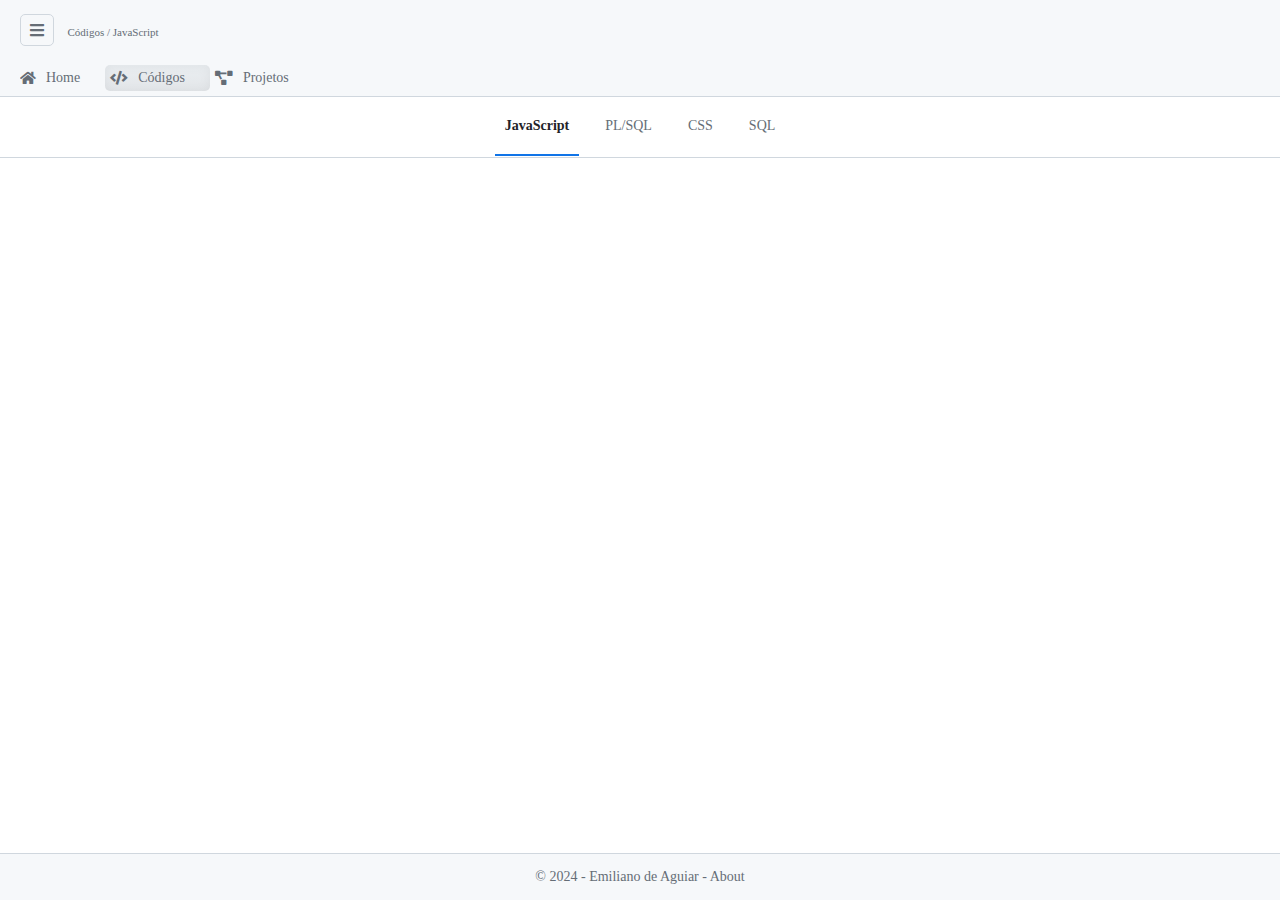
==== index.html @ 9755bfad "Add files via upload" ====
<!DOCTYPE html>
<html lang="en">
<head>
  <meta charset="UTF-8">
  <meta name="viewport" content="width=device-width, initial-scale=1.0">
  <link rel="stylesheet" href="css/styles.css">
  <link rel="stylesheet" href="https://use.fontawesome.com/releases/v5.12.1/css/all.css" crossorigin="anonymous">
  <title>CSS Grid Example</title>
</head> 
<body>
  <div class="grid-container">
    <header >
      <div class="header"> 
        <div>
            <i class="fas fa-bars" title="Menu"></i>
            <span class="path">Códigos / JavaScript</span>
        </div>
        <div></div>
        <div></div>
      </div>
      <div >
          <nav class="nav-bar">
            <div class="icon-item">
                <i class="fas fa-home"></i>
                <span >Home </span>
            </div>
            <div class="icon-item icon-item-active">
                <i class="fas fa-code"></i>
                <span>Códigos</span>
            </div>
            <div class="icon-item">
              <i class="fas fa-project-diagram"></i>
                <span>Projetos</span>
            </div>
           
            
          </nav>
      </div>

    </header>
    <main class="content">
         <nav class="nav-bar-list">
              <div class="nav-bar-list-active">JavaScript</div>
              <div>PL/SQL</div>
              <div>CSS</div>
              <div>SQL</div>
        </nav> 
    </main>
    <footer class="footer">© 2024 - Emiliano de Aguiar - About</footer>
  </div>
</body>
</html>
---- css/styles.css ----
:root{
   --border: #d0d7de;
   --primary: #1074e7;
}

body {
    margin: 0;
    font-family:  'sans-serif','Tahoma';
    color:#656d76;
}
  
.grid-container {
    display: grid;
    grid-template-areas:
      'header'
      'content'
      'footer';
    grid-template-rows: auto 1fr auto; /* Define a altura específica para header e footer */
    min-height: 100vh;
}

.header {
    display: flex;
    height:60px;
    grid-area: header;
    background-color: #f6f8fa;
    
    text-align: center;
    font-size:14px;
    align-items: center;
}

.header div:nth-child(1){
  flex:1.5;
}
.header div:nth-child(2){
  flex :8;
}
.header div:nth-child(3){
  flex :1;
}

.header div i{
    font-size:16px;
    border:1px solid var(--border);
    border-radius:5px;
    cursor:pointer;
    margin-left:5px;
    padding: 7px; 
    padding-left:9px; 
    padding-right:9px; 
}

.header div i:hover{
    color:#1074e7;
}

.header div:nth-child(1){
    text-align: left;
    margin-left:15px;
}
.header div:nth-child(2){
    flex :2;
}

.nav-bar{
  display:flex;
  font-size:14px;
  background-color: #f6f8fa;
  padding:5px;
  border-bottom: 1px solid var(--border);
}

.icon-item{
  font-size:14px;
  display: flex;
  align-items: center;
  cursor:pointer;
}

.icon-item:first-child{
  margin-left:10px;
}

.icon-item:hover{
    background:#eaeef1;
    border-radius:5px;
}

.icon-item i {
    margin:5px;
    font-size:14px;
}

.icon-item span{
    margin:5px;
    padding-right:10px;
    margin-right:15px;
}

.icon-item-active{
    background:#e3e6e9;
    border-radius:5px;
    background: linear-gradient(to bottom, #eaeef1, #e3e6e9);
    box-shadow: inset 0 1px 12px rgba(0, 0, 0, 0.05);
}

.icon-item-active:active{
  background: linear-gradient(to bottom, #e3e6e9, #d8dbe0);
  box-shadow: 0 2px 4px rgba(0, 0, 0, 0.1);
}


.content {
    grid-area: content;
}

.footer {
    grid-area: footer;
    background-color: #f6f8fa;
    border-top:1px solid var(--border);
    padding: 15px;
    text-align: center;
    font-size:14px;
}


.nav-bar-list{
    font-size:14px;
    display:flex;
    align-items: center;
    justify-content: center;
    height:60px;
    border-bottom:1px solid var(--border);
}

.nav-bar-list div{
    padding:10px;
    padding-top:20px;
    padding-bottom:20px;
    border-bottom:2px solid white;
    margin:8px;
}

.nav-bar-list div:hover{
    color:black;
    cursor:pointer;
    border-bottom:2px solid var(--border);
}

.nav-bar-list-active {
  font-weight: bold;
  color:#1f2328;
  border-bottom:2px solid var(--primary) !important;
}



.search-container {
  display: flex;
  align-items: center;
  background-color: #fff;
  border: 1px solid #ccc;
  border-radius: 5px;
  box-shadow: 0 2px 4px rgba(0, 0, 0, 0.1);
  max-width: 250px;
}

.search-input {
  border: none;
  outline: none;
  padding: 8px;
  width: 150px;
  height:15px;
  border-radius: 5px 0 0 5px;
  flex:2;
}

.search-button {
  border:0px;
  border-radius: 0 5px 5px 0;
  cursor: pointer;
  height: 32px;
}

.search-button i{
   color:#656d76;
   border:0 !important;
}
  
.path{
   font-size:11px;
   margin-left:10px;
}
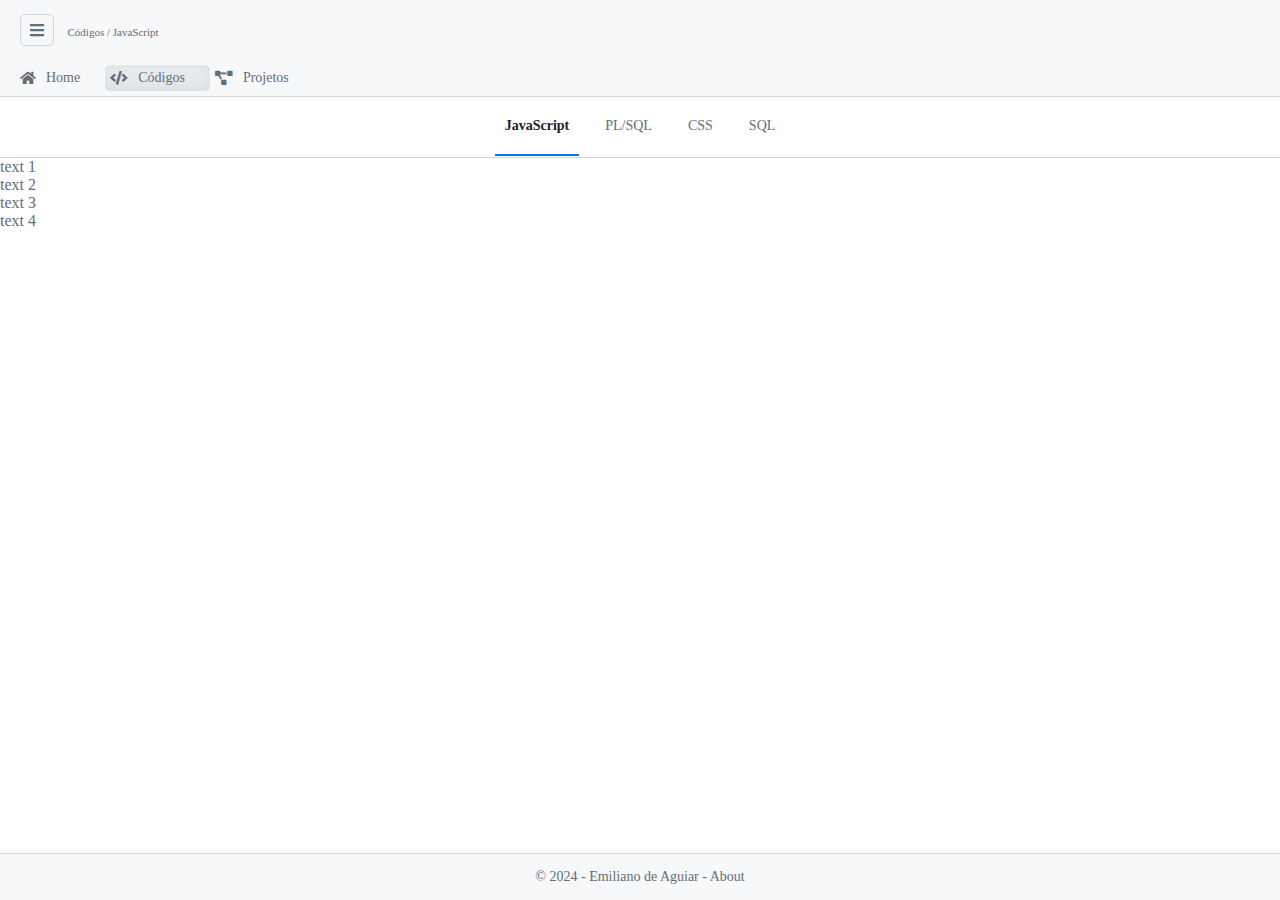
==== commit dbb5baec: "Add files via upload" ====
--- a/index.html
+++ b/index.html
@@ -39,14 +39,21 @@
 
     </header>
     <main class="content">
-         <nav class="nav-bar-list">
+         <nav class="nav-bar-list"> 
               <div class="nav-bar-list-active">JavaScript</div>
               <div>PL/SQL</div>
               <div>CSS</div>
               <div>SQL</div>
-        </nav> 
+        </nav>
+        <div>
+            <div>text 1</div>
+            <div>text 2</div>
+            <div>text 3</div>
+            <div>text 4</div>
+        </div>
     </main>
     <footer class="footer">© 2024 - Emiliano de Aguiar - About</footer>
   </div>
 </body>
 </html>
+<script src="js/main.js"></script>
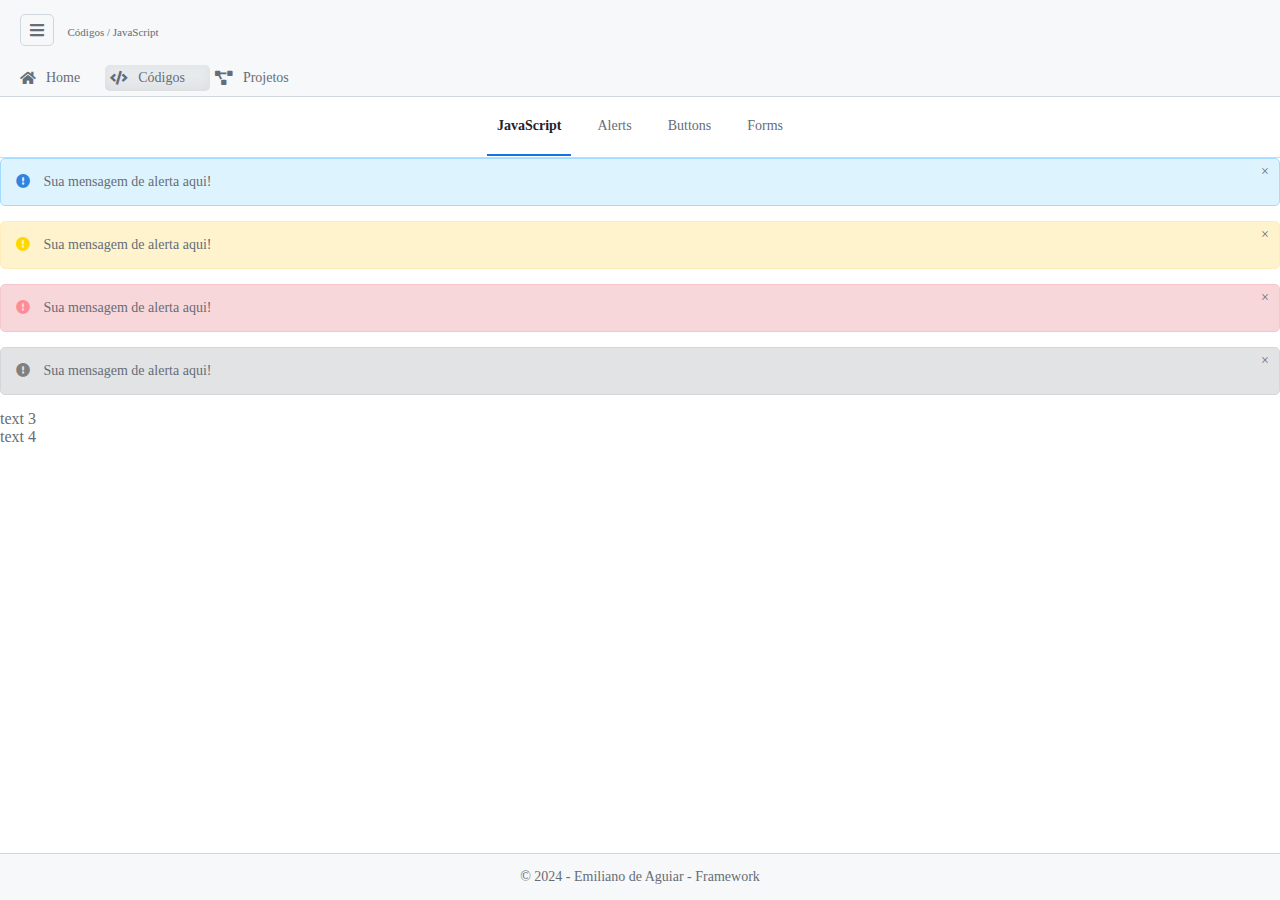
==== commit 30cb9a13: "Add files via upload" ====
--- a/index.html
+++ b/index.html
@@ -41,18 +41,39 @@
     <main class="content">
          <nav class="nav-bar-list"> 
               <div class="nav-bar-list-active">JavaScript</div>
-              <div>PL/SQL</div>
-              <div>CSS</div>
-              <div>SQL</div>
+              <div>Alerts</div>
+              <div>Buttons</div>
+              <div>Forms</div>
         </nav>
         <div>
-            <div>text 1</div>
-            <div>text 2</div>
+            <div></div>
+            <div>
+                <div class="alert alert-success">
+                  <span class="alert-close" onclick="this.parentNode.style.display='none'">&times;</span>
+                  <i class="fas fa-exclamation-circle"></i>
+                  <span>Sua mensagem de alerta aqui!</span>
+                </div>
+                <div class="alert alert-warning">
+                  <span class="alert-close" onclick="this.parentNode.style.display='none'">&times;</span>
+                  <i class="fas fa-exclamation-circle"></i>
+                  <span>Sua mensagem de alerta aqui!</span>
+                </div>
+                <div class="alert alert-danger">
+                  <span class="alert-close" onclick="this.parentNode.style.display='none'">&times;</span>
+                  <i class="fas fa-exclamation-circle"></i>
+                  <span>Sua mensagem de alerta aqui!</span>
+                </div>
+                <div class="alert alert-info">
+                  <span class="alert-close" onclick="this.parentNode.style.display='none'">&times;</span>
+                  <i class="fas fa-exclamation-circle"></i>
+                  <span>Sua mensagem de alerta aqui!</span>
+                </div>
+            </div>
             <div>text 3</div>
             <div>text 4</div>
         </div>
     </main>
-    <footer class="footer">© 2024 - Emiliano de Aguiar - About</footer>
+    <footer class="footer">© 2024 - Emiliano de Aguiar - Framework</footer>
   </div>
 </body>
 </html>
--- a/css/styles.css
+++ b/css/styles.css
@@ -191,4 +191,62 @@
 .path{
    font-size:11px;
    margin-left:10px;
-}+   white-space: nowrap;
+}
+
+.alert {
+  position: relative;
+  padding: 15px;
+  border-radius: 5px;
+  margin-bottom: 15px;
+  font-size: 14px
+}
+
+.alert i{
+    margin-right:10px;
+}
+
+.alert-success{
+  background-color: #ddf4ff;
+  border: 1px solid #a3daff;
+}
+
+.alert-success i {
+  color: #3183e1; /* Cor do ícone de alerta */
+}
+
+.alert-warning {
+  background-color: #fff3cd; 
+  border: 1px solid #ffeeba;
+}
+
+.alert-warning i{
+  color: gold;
+}
+
+.alert-danger {
+  background-color: #f8d7da; 
+  border: 1px solid #f5c6cb;
+}
+
+.alert-danger i{
+  color: #fd8c97;
+}
+
+.alert-info {
+  background-color: #e2e3e5; /* Cor de fundo para informação */
+  border: 1px solid #d3d6db;
+}
+
+.alert-info i{
+  color: gray;
+}
+
+.alert-close {
+  position: absolute;
+  top: 5px;
+  right: 10px;
+  cursor: pointer;
+}
+
+
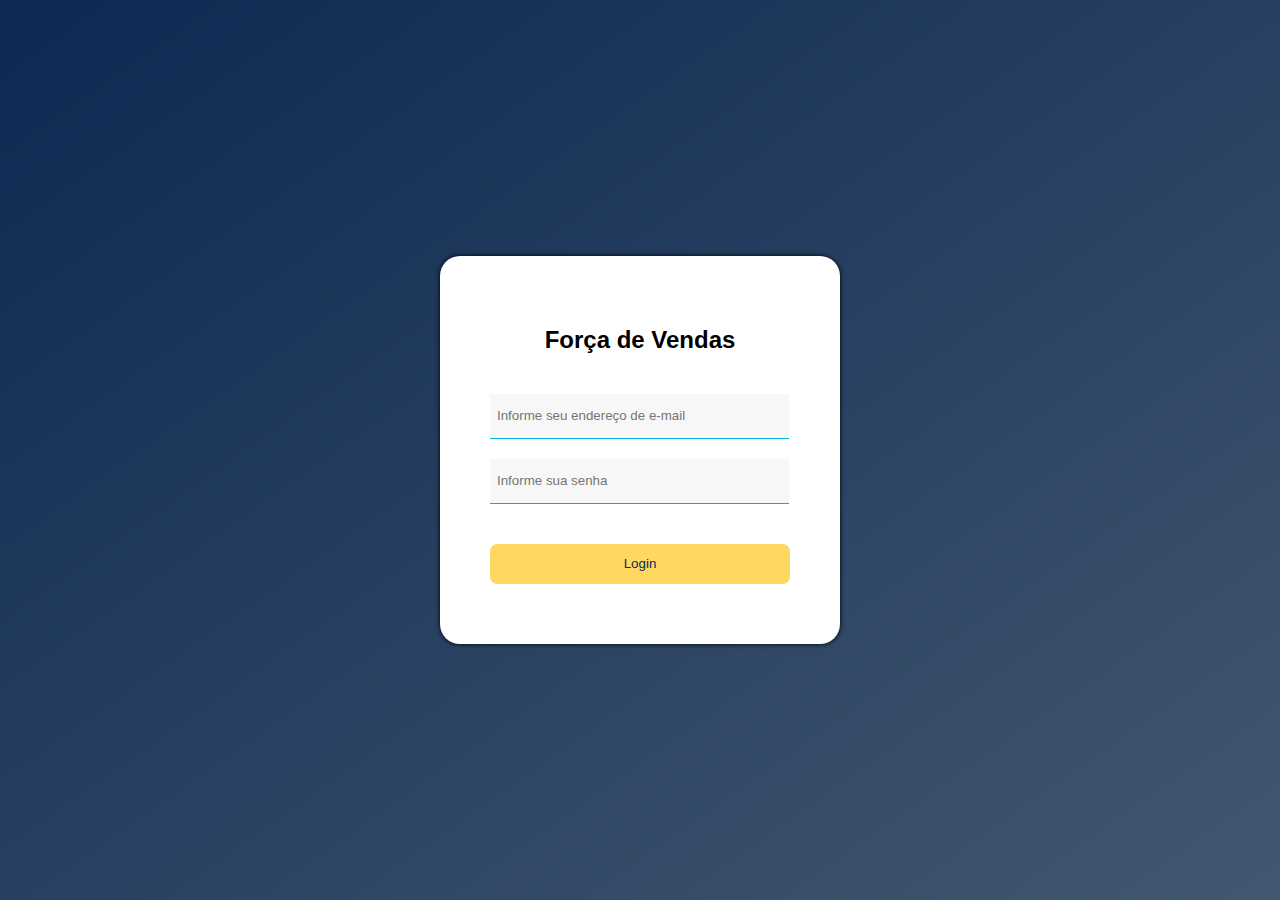
==== commit 7a33c97c: "Add files via upload" ====
--- a/index.html
+++ b/index.html
@@ -1,80 +1,34 @@
 <!DOCTYPE html>
-<html lang="en">
+<html lang="pt">
 <head>
-  <meta charset="UTF-8">
-  <meta name="viewport" content="width=device-width, initial-scale=1.0">
-  <link rel="stylesheet" href="css/styles.css">
-  <link rel="stylesheet" href="https://use.fontawesome.com/releases/v5.12.1/css/all.css" crossorigin="anonymous">
-  <title>CSS Grid Example</title>
-</head> 
-<body>
-  <div class="grid-container">
-    <header >
-      <div class="header"> 
-        <div>
-            <i class="fas fa-bars" title="Menu"></i>
-            <span class="path">Códigos / JavaScript</span>
+    <meta charset="UTF-8">
+    <meta name="viewport" content="width=device-width, initial-scale=1.0">
+    <link rel="stylesheet" href="css/sevensys.css?1">
+    <link rel="manifest" href="manifest.json">
+    <link rel="shortcut icon" href="icon.ico">
+    <title>Login</title>
+</head>
+<body style="background-image: linear-gradient(to bottom right, #0c2952, #435770);">
+    <div class="container">
+        <div class="login-box">
+            <form id="form-login" action="javascript:login()">
+                <div>
+                    <h2>Força de Vendas</h2>
+                </div>
+                <div>
+                    <input  type="email" name="P_EMAIL" placeholder="Informe seu endereço de e-mail" required>
+                </div>
+                <div>
+                    <input  type="password" name="P_SENHA" placeholder="Informe sua senha" required>
+                </div>
+                <div>
+                    <button style="margin-top:40px;" type="submit">Login</button>
+                </div> 
+                <div class="message-error" id="login-message"></div>
+            </form>
+            
         </div>
-        <div></div>
-        <div></div>
-      </div>
-      <div >
-          <nav class="nav-bar">
-            <div class="icon-item">
-                <i class="fas fa-home"></i>
-                <span >Home </span>
-            </div>
-            <div class="icon-item icon-item-active">
-                <i class="fas fa-code"></i>
-                <span>Códigos</span>
-            </div>
-            <div class="icon-item">
-              <i class="fas fa-project-diagram"></i>
-                <span>Projetos</span>
-            </div>
-           
-            
-          </nav>
-      </div>
-
-    </header>
-    <main class="content">
-         <nav class="nav-bar-list"> 
-              <div class="nav-bar-list-active">JavaScript</div>
-              <div>Alerts</div>
-              <div>Buttons</div>
-              <div>Forms</div>
-        </nav>
-        <div>
-            <div></div>
-            <div>
-                <div class="alert alert-success">
-                  <span class="alert-close" onclick="this.parentNode.style.display='none'">&times;</span>
-                  <i class="fas fa-exclamation-circle"></i>
-                  <span>Sua mensagem de alerta aqui!</span>
-                </div>
-                <div class="alert alert-warning">
-                  <span class="alert-close" onclick="this.parentNode.style.display='none'">&times;</span>
-                  <i class="fas fa-exclamation-circle"></i>
-                  <span>Sua mensagem de alerta aqui!</span>
-                </div>
-                <div class="alert alert-danger">
-                  <span class="alert-close" onclick="this.parentNode.style.display='none'">&times;</span>
-                  <i class="fas fa-exclamation-circle"></i>
-                  <span>Sua mensagem de alerta aqui!</span>
-                </div>
-                <div class="alert alert-info">
-                  <span class="alert-close" onclick="this.parentNode.style.display='none'">&times;</span>
-                  <i class="fas fa-exclamation-circle"></i>
-                  <span>Sua mensagem de alerta aqui!</span>
-                </div>
-            </div>
-            <div>text 3</div>
-            <div>text 4</div>
-        </div>
-    </main>
-    <footer class="footer">© 2024 - Emiliano de Aguiar - Framework</footer>
-  </div>
+    </div>
 </body>
 </html>
-<script src="js/main.js"></script>
+<script src="js/salesforce.js"></script>--- a/css/sevensys.css
+++ b/css/sevensys.css
@@ -0,0 +1,849 @@
+
+:root{
+    --primary : #002c63;
+    --light : #00b0e6;
+    --input : #5a5959; 
+}
+
+body{
+    font-family: Mulish, sans-serif;
+    background-color: #f6f6f7;
+    margin:0;
+}
+
+h2{
+    text-align: center;
+}
+h1, h3{
+    color:var(--primary);
+    font-size: 24px;
+    font-family:Mulish, sans-serif;
+    text-align: left;
+    font-weight: normal;
+}
+
+h3{
+    font-size:18px;
+    font-weight: bold;
+}
+
+i{
+    cursor:pointer;
+}
+
+a{
+    color:white;
+    text-decoration: none;
+}
+
+img:not(:valid) {
+    background-image: url('../img/noimage.png');     
+    background-size: cover;
+    background-position: center; 
+}
+
+table{
+    width: 97%;
+    border-collapse: collapse;
+    white-space: nowrap;
+}
+
+th, td{
+     padding-right:15px; 
+     padding-left:15px; 
+}
+
+tbody tr:nth-child(even) {
+    background-color: white;
+}
+
+tbody tr:hover{
+    background-color: #b8daff
+}
+
+.hide-hover tr:hover{
+    background-color: white;
+}
+
+tbody td{
+    height:50px;
+    font-size:13px;
+    color:rgb(103, 110, 122);
+}
+
+thead{
+    background-color: white;
+    height:38px;
+    font-size:14px;
+    border-top:2px solid var(--primary);
+}
+
+thead th:hover{
+    background-color: #e0eff3;
+    cursor:pointer;
+}
+
+select {
+    height:50px;
+    border:1px solid var(--light);
+    color:var(--input);
+}
+
+.form{
+    background:white;
+    border:1px solid lightgray;
+    border-radius:5px;
+    /* max-width: 1200px; */
+    width:97% !important;
+}
+
+.form input{
+    margin-top:5px;
+    padding:0;
+    width: initial;
+    width: 100%;
+    text-transform: uppercase;
+    /* max-width: 500px; */
+}
+
+.form input:read-only, .form textarea:read-only {
+    background-color: white;
+    color: #888; 
+    border: 1px solid #ccc; 
+    border:0;
+}
+
+.form select {
+    width:100%;
+    height:35px;
+    background-color: #f7f7f8;
+}
+
+.form textarea{
+    border:1px solid var(--light);
+    width:100%;
+    height:50px
+}
+
+.form-lov input:first-child{
+    width:75px !important;
+    padding:0;
+}
+
+.form-lov button{
+    width:30px !important;
+    height:31px;
+    border-radius: 0;
+    border:0;
+    background-color: #002c63;
+    color:white;
+    margin-left:-5px;
+    border-bottom:1px solid #002c63;
+   
+}
+
+.form-lov button:hover{
+    background-color: #002c63;
+    color:var(--light);
+
+}
+
+.form-lov input:last-child{
+    width:calc(100% - 77px - 30px - 5px);
+    margin-left:-5px;
+    padding:0;
+}
+
+@media (max-width: 600px) {
+    .form-lov{
+        width:calc(100% + 10px);
+    }
+
+    .form-lov input:first-child{
+       height:45px
+    }
+    
+    .form-lov button{
+        width:45px;
+        height:45px;
+    }
+
+    .form-lov input:last-child{
+        width:calc(100% - 45px - 60px);
+        padding:0;
+        height:45px;
+    }
+}
+
+.grid-row {
+    display: grid;
+    grid-template-columns: repeat(auto-fit, minmax(300px, 1fr));
+     /* grid-gap: 30px;  */
+}
+
+.grid-item {
+    display: flex;
+    justify-content: center;
+    flex-direction: column;
+    padding: 10px;
+    padding-left:30px;
+    padding-right:30px;
+    border-radius: 5px;
+}
+
+.grid-item-filter{
+    padding:4px;
+    padding-top:2px;
+    padding-bottom:2px;
+}
+
+
+.grid-item label, .grid-item-filter label{
+    margin-bottom: 5px;
+    font-size:13.5px;
+}
+
+@media (max-width: 600px) {
+    .grid-item {
+        display: block;
+    }
+}
+
+.container{
+    width: 100%;
+    height: 100vh;
+    display: flex;
+    justify-content: center;
+    align-items: center;
+}
+
+.login-box {
+    width: 300px;
+    padding: 50px;
+    background-color: white;
+    border-radius: 20px;
+    box-shadow: 0px 0px 5px 0px;
+    
+  }
+
+.card, .tab{
+    background-color: white;
+    height:60px;
+    width:97%;
+    margin-right:5%;
+    border:1px solid #e3e5e7;
+    border-radius: 5px;
+    display: flex;
+    justify-content: right;
+    align-items: center;
+    /* max-width: 1200px; */
+}
+
+.card-buttom{
+    justify-content: left;
+    background-color: #f6f6f7;
+    border:0;
+}
+
+.tab{
+    height:45px;
+    border-radius:0;
+    justify-content: left;
+    width:97%;
+    margin-right:5%;
+    /* max-width: 1200px; */
+}
+
+@media screen and (max-width: 600px) { /* mobile */
+    .tab{
+        width:100%;
+        margin-right:0;
+        border:0;
+        padding-right:0px;
+    }
+}
+
+.tab div{
+    width:150px;
+    text-align: center;
+    color:#40444d;
+    font-size:11px;
+    font-weight: 700;
+    font-weight: normal;
+    letter-spacing: 1.5px;
+    cursor:pointer;
+    height:100%;
+    line-height: 45px;
+}
+
+.tab div:hover{
+    background:#cceffa;
+}
+
+.tab-active{
+    border-bottom:3px solid var(--light);
+}
+
+.card-grid-header{
+    height: 40px;
+    width:100%;
+    border-bottom:1px solid lightgray;
+    display: flex;
+    align-items: center;
+}
+
+.card-grid-header span{
+    margin-left:15px;
+    color:var(--primary);
+    font-weight: bold;
+}
+
+.card-grid-body{
+    width:100%;
+}
+
+.card-grid-body div{
+    width:50%;
+    float:left;
+}
+
+.card-grid-body-img{
+    text-align: center;
+    background-size: cover;
+}
+
+.card-grid-body-img img{
+    width:150px;
+    height:150px;
+}
+
+.card-grid-body-item div{
+    
+    margin-top:5px;
+    font-size: 12px;
+    line-height: 18px;
+    color: var(--cor-cinza);
+}
+
+.card-grid-body-item div:first-child{
+    color:var(--primary);
+    font-weight: bold;
+    width:40%;
+    font-size:14px;
+}
+
+.card-grid-body-item div:last-child{
+    text-align: right;
+    width:calc(60% - 10px);
+    /* white-space: nowrap; */
+    font-size:14px;
+    color:rgb(102, 110, 122)
+}
+
+
+.painel{
+    display: block;
+    width: 100%;
+    overflow-x: auto;
+}
+
+.main{
+    display:none;
+}
+ 
+@media screen and (max-width: 600px) { /* mobile */
+    .login-box {
+        width:65%;
+    }
+
+    .sidebar{
+        display:none;
+    }
+
+    .main{
+        margin-top:80px;
+        width:calc(100%);
+        height: 85vh;
+    }
+
+    table{
+        width: 100%;
+        white-space: nowrap;
+    }
+
+    .card{
+        width:calc(100% - 30px);
+        margin-left:15px;
+        
+    }
+
+    h1, h3{
+        margin-left:15px;
+    }
+
+    .painel{
+        width: 100%;
+    }
+
+    .form{
+        border:0;
+    }
+
+    .form input{
+        margin-top:20px;
+        padding:7px;
+    }
+
+    .form input:read-only {
+        margin-left:-6px;
+        font-size:14px;
+    }
+
+    .form select {
+        width:103%;
+        height:45px;
+    }
+
+    .form label{
+        font-size:15px;
+    }
+
+    
+}
+
+@media screen and (min-width: 600px) { /* web */
+    .topbar{
+        display:none;
+    }
+    .main{
+        margin-left:105px;
+        width:calc(100% - 105px );
+        height:95vh;
+    }
+
+}
+
+input{
+    margin-top:20px;
+    height: 30px;
+    width:95%;
+    padding:7px;
+    background-color: #f7f7f8;
+    border:0;
+    border-bottom:1px solid var(--light);
+    color:var(--input);
+}
+
+.input-small{
+    height:20px;
+    width:80%;
+    margin:20px;
+    border:1px solid lightgray;
+
+}
+
+button{
+    width:100%;
+    border-radius: 7px;
+    background-color: #ffd862;
+    border: 1px solid #ffd862;
+    height: 40px;
+    cursor:pointer;
+    color: #002c63;
+}
+
+button:hover{
+    background-color: #ffe8a1; 
+}
+
+.button-small{
+    width:100px;
+    height:35px;
+    font-weight: bold;
+    margin:10px;
+    font-size:12px;
+}
+
+.button-small-icon{
+    height:36px;
+    width:40px;
+    background-color: #003581;
+    color:white;
+    border-radius: 0px;
+    border:0;
+    margin-left:-20px;
+}
+
+.button-small-icon:hover{
+    background-color: #405392;
+}
+
+.button-medium{
+    width:175px;
+    height:35px;
+    font-weight: bold;
+    margin:10px;
+    font-size:11px;
+    border-radius: 3px;
+}
+
+.button-secondary{
+    color:white;
+    background-color: #0c3163;
+    border: 1px solid #0c3163;
+}
+
+.button-secondary:hover{
+    background-color: #003581;
+}
+
+.message-error{
+    font-size:14px;
+    margin-top:10px;
+    color:rgb(231, 11, 11);
+    text-align: center;
+    font-weight: bold;
+}
+
+.sidebar {
+    height: 100%;
+    width: 70px; 
+    position: fixed;
+    top: 0;
+    left: 0;
+    background-color: #0c3163;
+    padding-top: 0px;
+    z-index: 1;
+    overflow-x: hidden;
+}
+
+.sidebar ul, .topbar ul, .rightbar ul{
+    list-style-type: none;
+    padding: 0;
+    margin: 0;
+    line-height: 0;
+}
+
+.sidebar li{
+    padding:0;
+    line-height: 0;
+    height: 65px;;
+}
+
+.sidebar button {
+    border-radius: 0;
+    text-decoration: none;
+    font-size: 18px;
+    color: #fff;
+    width:70px;
+    height:65px;
+    border:0;
+    border-left:3px solid #003581;;
+    background-color: #0c3163;;
+}
+
+.sidebar button:hover{
+    background-color: #003581;
+}
+
+.sidebar .active {
+    border-left:3px solid var(--light);
+    color:var(--light);
+}
+
+.sidebar button div{
+    font-size:10px;
+}
+
+.topbar {
+    max-height: 70px;
+    width: 100%; 
+    position: fixed;
+    top: 0;
+    left: 0;
+    background-color: #0c3163;
+    padding-top: 0px;
+    z-index: 1;
+    overflow-x: hidden;
+    text-align: right;
+
+}
+/* .topbar ul{
+    display: flex;
+} */
+
+.topbar button {
+    border-radius: 0;
+    text-decoration: none;
+    font-size: 24px;
+    color: #fff;
+    width:70px;
+    height:65px;
+    border:0;
+    background-color: #0c3163;
+}
+
+.topbar button:hover {
+    background-color: #405392;
+}
+
+.rightbar{
+    height: 100%;
+    width: 275px; 
+    position: fixed;
+    top: 0;
+    right: 0;
+    background-color: #00428D;
+    padding-top: 0px;
+    z-index: 1;
+    overflow-x: hidden;
+    text-align: right;
+    border-radius:30px 0px 0px 30px;
+    display:none;
+}
+
+.rightbar ul li:first-child button{
+    border-radius: 0;
+    text-decoration: none;
+    font-size: 24px;
+    color: #fff;
+    width:70px;
+    height:65px;
+    border:0;
+    background-color:#00428D;
+}
+.rightbar ul li:first-child span{
+    color:lightgray;
+    font-size:11px;
+}
+
+.rightbar button{
+    border-radius: 0;
+    text-decoration: none;
+    font-size: 24px;
+    color: #fff;
+    width:100%;
+    height:65px;
+    border:0;
+    background-color: #0c3163;
+    border-left:3px solid #0c3163;;
+    font-size:16px;
+    text-align: left;
+    padding-left:25px;
+}
+
+.rightbar button:hover{
+    background-color: #003581;
+}
+
+.rightbar span{
+    margin-left:10px;
+}
+
+.rightbar .active {
+    border-left:3px solid var(--light);
+    color:var(--light);
+}
+
+.menu-active{
+    display:block;
+}
+
+.status-online{
+    top:25px;
+    left:35px;
+    font-size:11px;
+    position:absolute;
+    color:lightgreen;
+    display:none;
+}
+
+.status-online div{
+    position: absolute;
+    left:-15px;
+    top:2.5px;
+    background-color: lightgreen;
+    border-radius: 100%;
+    height:7px;
+    width:7px;
+}
+
+.status-offline{
+    top:25px;
+    left:35px;
+    font-size:11px;
+    position:absolute;
+    color:rgb(247, 81, 108);
+    display:none;
+}
+
+.status-offline div{
+    position: absolute;
+    left:-15px;
+    top:2.5px;
+    background-color: rgb(247, 81, 108);
+    border-radius: 100%;
+    height:7px;
+    width:7px;
+}
+
+.show{
+    display:block;
+}
+
+.hide{
+    display: none;
+}
+
+.painel-sync div{
+    width:100%;
+    text-align: center;
+}
+
+.painel-sync h3{
+    text-align:center;
+}
+
+.modal {
+    display: none;
+    position: fixed;
+    top: 0;
+    left: 0;
+    width: 100%;
+    height: 100%;
+    background-color: rgba(0, 0, 0, 0.5);
+    z-index: 9999;
+    justify-content: center;
+    align-items: center;
+  }
+ .modal tr{
+    height:60px;
+ }
+
+.modal select{
+    width: calc(100% - 10px);
+    height:44px;
+    margin-top:25px;
+}
+
+.modal table{
+    width:100%;
+}
+
+.modal h1{
+    font-size:24px;
+    margin-bottom: 0;
+}
+
+.modal-content {
+    background-color: #fff;
+    width:50%;
+    max-width:500px;
+    max-height: 500px;
+    height:70%;
+    padding: 20px;
+    border-radius: 5px;
+}
+
+.modal button{
+    width: calc(100% - 10px);
+}
+
+
+@media screen and (max-width: 600px) {
+    .modal {
+        /* display: flex; */
+        align-items: center;
+    }
+
+    .modal-content {
+        width: 82%;
+        min-height:90%;
+    }
+
+}
+
+.alert{
+    
+    width:1200px;
+    margin-left:105px;
+    height:50px;
+    justify-content: center;
+    align-items: center;
+    font-size:16px;
+    border-radius:5px;
+    margin-top:10px;
+    display:none;
+}
+
+.alert span{
+    font-weight: bold;
+    margin-right:10px
+}
+
+.alert label{
+    position: absolute;
+    font-size:19px;
+    cursor:pointer;
+    margin-right:200px;
+}
+
+.alert-success{
+    border:1px solid #b8daff;
+    color:#004085;
+    background-color: #cce5ff;;
+}
+
+.alert-error{
+    color: #721c24;
+    background-color: #f8d7da;
+    border:1px solid #f5c6cb;
+}
+
+.alert-warning{
+    color: #383d41;
+    background-color: #e2e3e5;
+    border: 1px solid #d6d8db;
+}
+  
+#table-lov td:first-child, #table-lov th:first-child{
+    text-align: right;
+}
+
+#table-lov th:last-child{
+    text-align: left;
+}  
+
+#table-lov tr{
+    height:20px !important;
+}
+
+#table-lov tr:hover{
+    cursor:pointer;
+}
+
+
+#table-lov td{
+    height:25px;
+}
+
+/* CUSTOMIZAÇÕES */
+
+.tProdutos{
+    text-align: left;
+}
+
+.tProdutos th:nth-child(2), 
+.tProdutos td:nth-child(2),
+.tProdutos th:nth-child(5), 
+.tProdutos td:nth-child(5){
+    text-align: right;
+}
+
+.tPedidos-itens td,.tPedidos-itens th{
+    text-align: right;
+}   
+
+.tPedidos-itens td:nth-child(3),.tPedidos-itens th:nth-child(3){
+    text-align: left;
+}   
